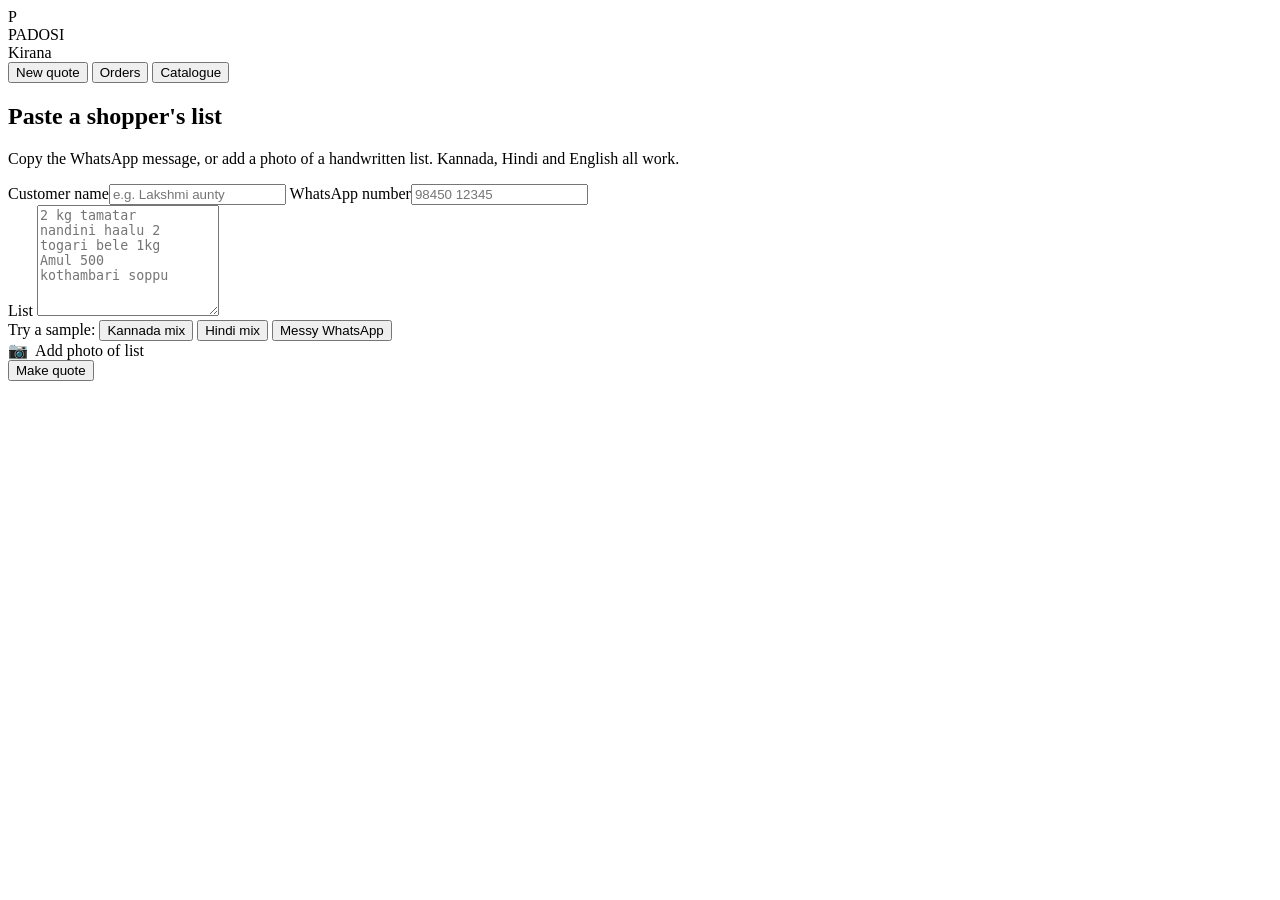
==== public/index.html @ 74f8b6c2 "PADOSI MVP: list to approved kirana quote Owner pastes a shopper's list or uploads a photo; Claude m" ====
<!doctype html>
<html lang="en">
<head>
  <meta charset="utf-8">
  <meta name="viewport" content="width=device-width, initial-scale=1">
  <title>PADOSI · Kirana quotes</title>
  <meta name="description" content="Turn a shopper's WhatsApp list into a priced, owner-approved quote in seconds.">
  <link rel="icon" href="data:image/svg+xml,<svg xmlns='http://www.w3.org/2000/svg' viewBox='0 0 64 64'><rect width='64' height='64' rx='14' fill='%231f5f45'/><text x='32' y='44' font-size='34' text-anchor='middle' fill='%23f4b942' font-family='Arial' font-weight='700'>P</text></svg>">
  <link rel="preconnect" href="https://fonts.googleapis.com">
  <link rel="preconnect" href="https://fonts.gstatic.com" crossorigin>
  <link href="https://fonts.googleapis.com/css2?family=Inter:wght@400;500;600;700&display=swap" rel="stylesheet">
  <link rel="stylesheet" href="/styles.css">
</head>
<body>
  <header class="topbar">
    <div class="brand">
      <span class="logo">P</span>
      <div>
        <div class="brand-name">PADOSI</div>
        <div class="brand-store" id="storeName">Kirana</div>
      </div>
    </div>
    <nav class="tabs" role="tablist">
      <button class="tab active" data-view="quote" role="tab">New quote</button>
      <button class="tab" data-view="orders" role="tab">Orders</button>
      <button class="tab" data-view="catalogue" role="tab">Catalogue</button>
    </nav>
  </header>

  <div id="banner" class="banner" hidden></div>

  <main>
    <!-- NEW QUOTE -->
    <section id="view-quote" class="view">
      <div id="composer" class="card">
        <h1>Paste a shopper's list</h1>
        <p class="muted">Copy the WhatsApp message, or add a photo of a handwritten list. Kannada, Hindi and English all work.</p>

        <div class="row two">
          <label>Customer name<input id="custName" placeholder="e.g. Lakshmi aunty" autocomplete="off"></label>
          <label>WhatsApp number<input id="custPhone" placeholder="98450 12345" inputmode="tel" autocomplete="off"></label>
        </div>

        <label>List
          <textarea id="listText" rows="7" placeholder="2 kg tamatar&#10;nandini haalu 2&#10;togari bele 1kg&#10;Amul 500&#10;kothambari soppu"></textarea>
        </label>

        <div class="samples">
          <span class="muted small">Try a sample:</span>
          <button class="chip" data-sample="0">Kannada mix</button>
          <button class="chip" data-sample="1">Hindi mix</button>
          <button class="chip" data-sample="2">Messy WhatsApp</button>
        </div>

        <div class="photo-row">
          <label class="photo-btn">
            <input id="photoInput" type="file" accept="image/*" hidden>
            <span>📷 &nbsp;Add photo of list</span>
          </label>
          <div id="photoPreview" class="photo-preview" hidden>
            <img id="photoImg" alt="Shopper's list">
            <button id="photoClear" class="link">Remove</button>
          </div>
        </div>

        <button id="makeQuote" class="primary big">Make quote</button>
        <p id="composeError" class="error" hidden></p>
      </div>

      <div id="working" class="card working" hidden>
        <div class="spinner"></div>
        <div>
          <strong>Reading the list…</strong>
          <div class="muted small">Matching items to your catalogue and pricing them</div>
        </div>
      </div>

      <div id="review" hidden></div>
    </section>

    <!-- ORDERS -->
    <section id="view-orders" class="view" hidden>
      <div id="stats" class="stats"></div>
      <div class="card">
        <div class="card-head">
          <h2>Quotes</h2>
          <button id="refreshOrders" class="ghost small-btn">Refresh</button>
        </div>
        <div id="ordersList"></div>
      </div>
    </section>

    <!-- CATALOGUE -->
    <section id="view-catalogue" class="view" hidden>
      <div class="card">
        <div class="card-head wrap">
          <div>
            <h2>Store catalogue</h2>
            <p class="muted small" id="catCount"></p>
          </div>
          <div class="btn-group">
            <label class="ghost small-btn file-btn">Upload CSV<input id="csvInput" type="file" accept=".csv,text/csv" hidden></label>
            <a class="ghost small-btn" href="/api/catalogue.csv" download>Download CSV</a>
            <button id="resetCat" class="ghost small-btn">Load sample</button>
          </div>
        </div>
        <p class="muted small">CSV columns: <code>id, name, aliases, category, unit, price, stock</code>. Only <code>name</code> and <code>price</code> are required. Separate aliases with <code>;</code> (e.g. <code>togari bele;tur dal</code>). Tap a price or stock figure to edit it.</p>
        <input id="catSearch" class="search" placeholder="Search items or aliases…">
        <div id="catTable" class="table-wrap"></div>
      </div>
    </section>
  </main>

  <div id="toast" class="toast" hidden></div>
  <script src="/app.js"></script>
</body>
</html>
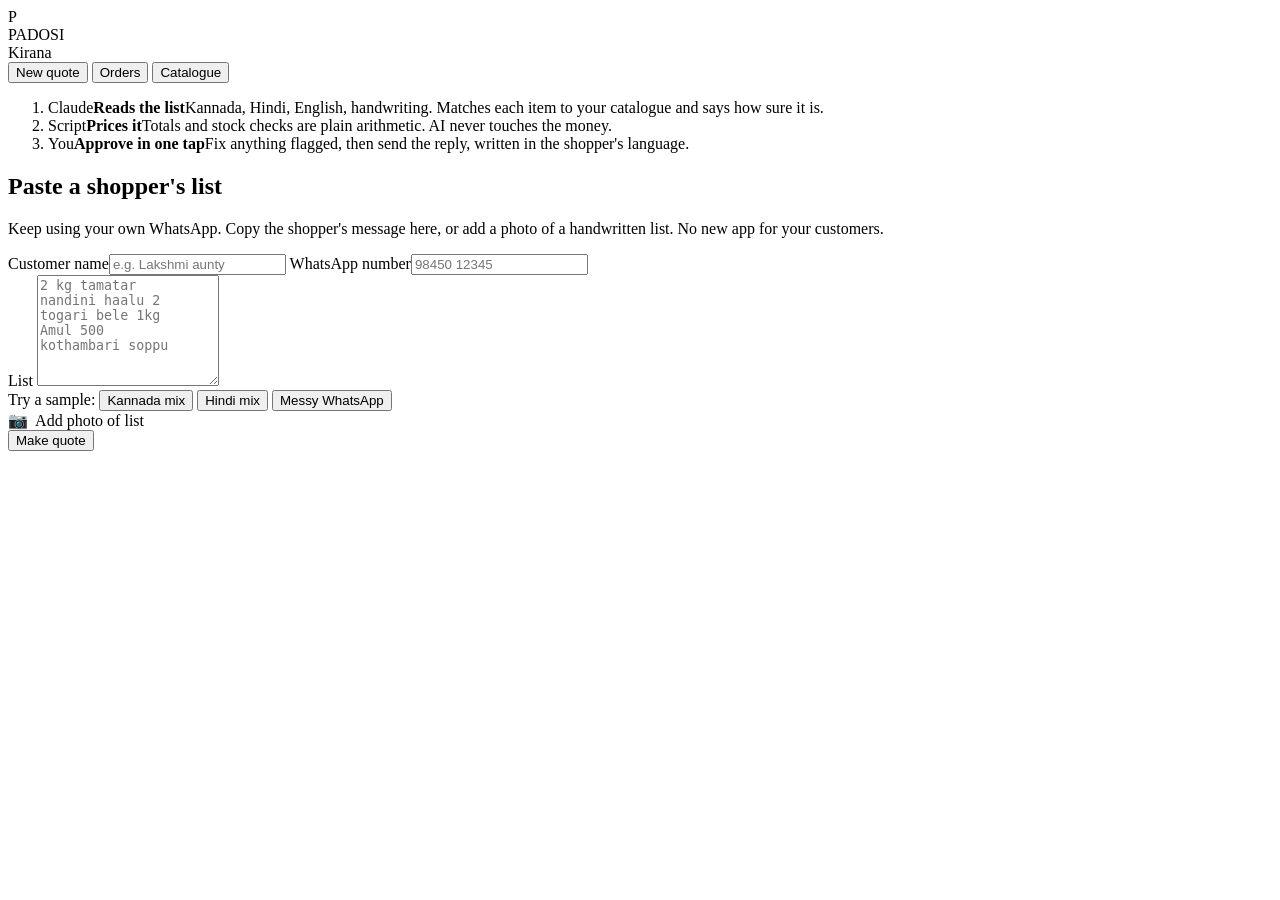
==== commit ac8f0d30: "Make the AI visible and add evidence tools from review feedback - Claude drafts the reply's greeting" ====
--- a/public/index.html
+++ b/public/index.html
@@ -32,9 +32,15 @@
   <main>
     <!-- NEW QUOTE -->
     <section id="view-quote" class="view">
+      <ol class="how" aria-label="How PADOSI works">
+        <li><span class="role ai">Claude</span><b>Reads the list</b><span class="muted small">Kannada, Hindi, English, handwriting. Matches each item to your catalogue and says how sure it is.</span></li>
+        <li><span class="role script">Script</span><b>Prices it</b><span class="muted small">Totals and stock checks are plain arithmetic. AI never touches the money.</span></li>
+        <li><span class="role you">You</span><b>Approve in one tap</b><span class="muted small">Fix anything flagged, then send the reply, written in the shopper's language.</span></li>
+      </ol>
+
       <div id="composer" class="card">
         <h1>Paste a shopper's list</h1>
-        <p class="muted">Copy the WhatsApp message, or add a photo of a handwritten list. Kannada, Hindi and English all work.</p>
+        <p class="muted">Keep using your own WhatsApp. Copy the shopper's message here, or add a photo of a handwritten list. No new app for your customers.</p>
 
         <div class="row two">
           <label>Customer name<input id="custName" placeholder="e.g. Lakshmi aunty" autocomplete="off"></label>
@@ -95,6 +101,32 @@
       <div class="card">
         <div class="card-head wrap">
           <div>
+            <h2>Add items from a supplier bill <span class="role ai">Claude</span></h2>
+            <p class="muted small">Photograph a distributor bill or price list, or paste one. Claude turns it into catalogue items with the Kannada and Hindi names shoppers use, and updates prices and stock for items you already have. You check every row before it's saved.</p>
+          </div>
+        </div>
+        <textarea id="billText" rows="4" placeholder="Toor dal 1kg  MRP 170  qty 10&#10;Gold Winner oil 1L pouch  158  x 12&#10;Parle-G 250g  25  x 24"></textarea>
+        <div class="photo-row">
+          <label class="photo-btn">
+            <input id="billPhoto" type="file" accept="image/*" hidden>
+            <span>📷 &nbsp;Add photo of bill</span>
+          </label>
+          <div id="billPreview" class="photo-preview" hidden>
+            <img id="billImg" alt="Supplier bill">
+            <button id="billClear" class="link">Remove</button>
+          </div>
+          <button id="readBill" class="primary">Read bill</button>
+        </div>
+        <p id="billError" class="error" hidden></p>
+        <div id="billWorking" class="working" style="margin-top:14px" hidden>
+          <div class="spinner"></div><div class="muted small">Claude is reading the bill…</div>
+        </div>
+        <div id="billResult" hidden></div>
+      </div>
+
+      <div class="card">
+        <div class="card-head wrap">
+          <div>
             <h2>Store catalogue</h2>
             <p class="muted small" id="catCount"></p>
           </div>
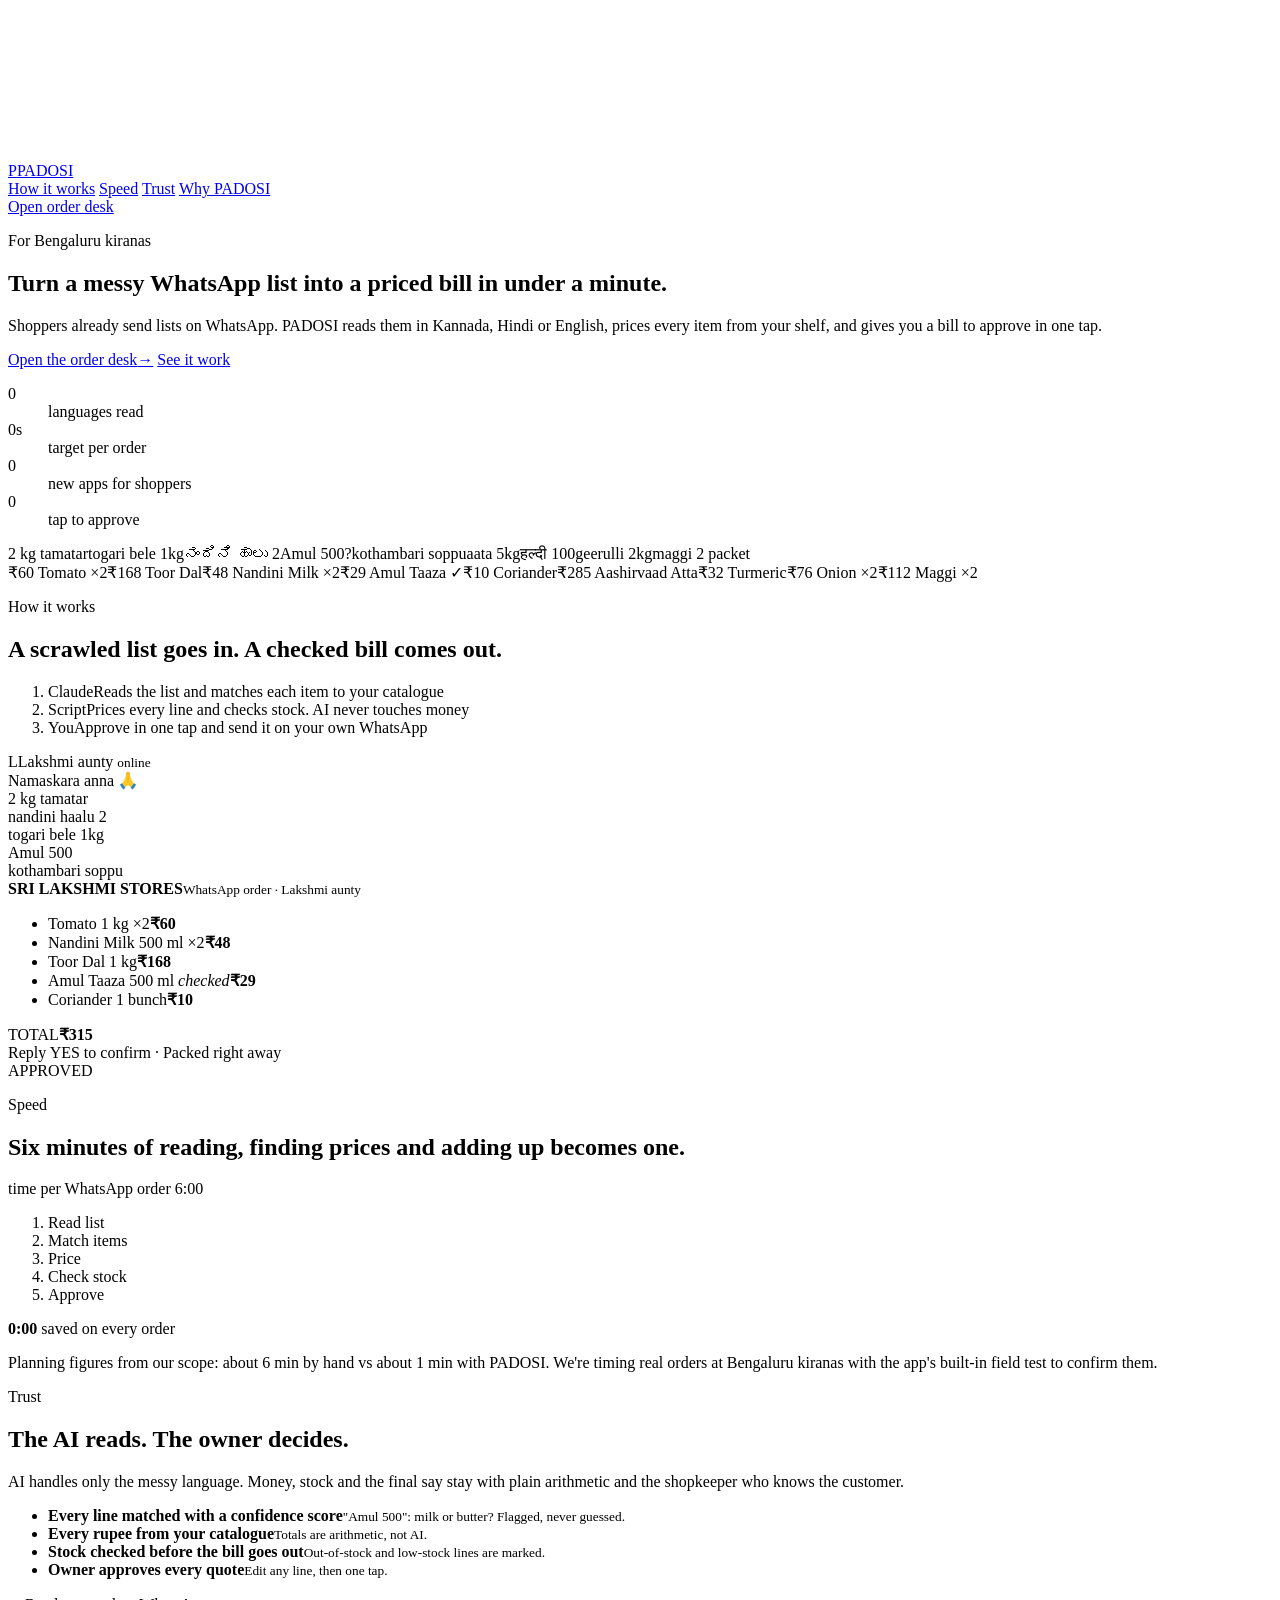
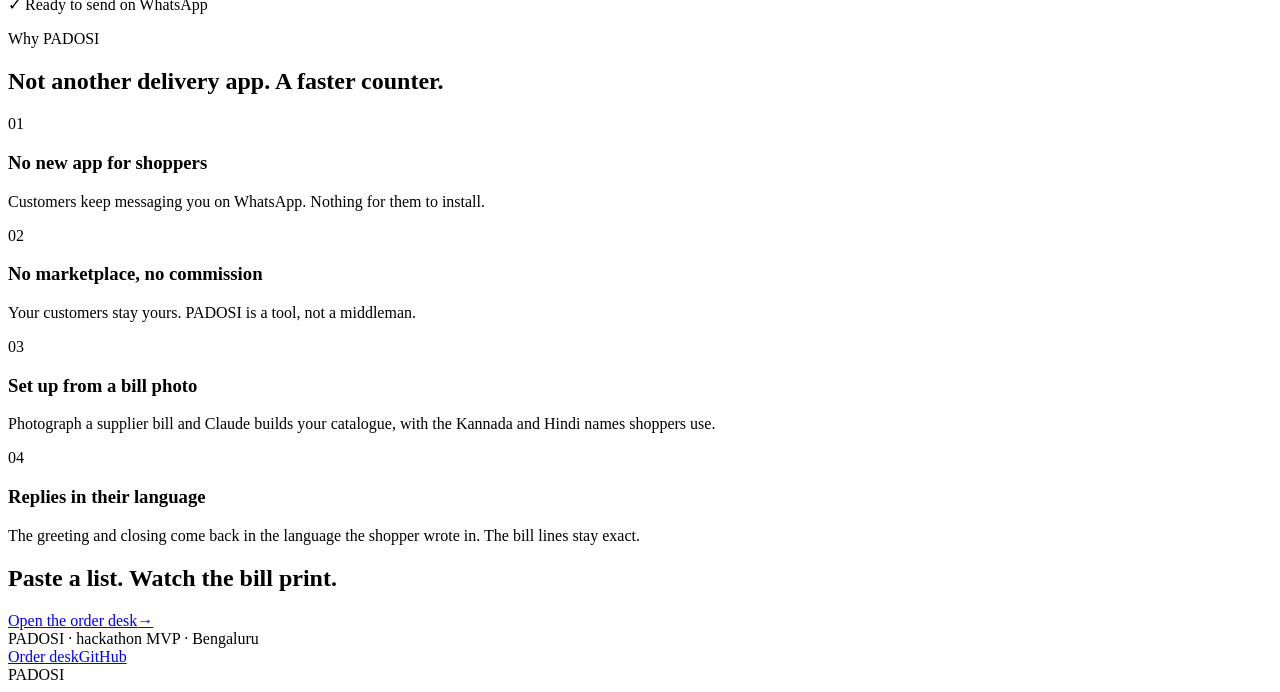
==== commit 5a5ffd93: "Add techy landing page; move order desk to /app Dark landing page with a live canvas grid (homes, ki" ====
--- a/public/index.html
+++ b/public/index.html
@@ -3,147 +3,180 @@
 <head>
   <meta charset="utf-8">
   <meta name="viewport" content="width=device-width, initial-scale=1">
-  <title>PADOSI · Kirana quotes</title>
-  <meta name="description" content="Turn a shopper's WhatsApp list into a priced, owner-approved quote in seconds.">
+  <title>PADOSI · WhatsApp lists to priced bills</title>
+  <meta name="description" content="PADOSI turns a shopper's messy WhatsApp list into a priced, owner-approved bill in under a minute. Built for Bengaluru kiranas.">
   <link rel="icon" href="data:image/svg+xml,<svg xmlns='http://www.w3.org/2000/svg' viewBox='0 0 64 64'><rect width='64' height='64' rx='14' fill='%231f5f45'/><text x='32' y='44' font-size='34' text-anchor='middle' fill='%23f4b942' font-family='Arial' font-weight='700'>P</text></svg>">
   <link rel="preconnect" href="https://fonts.googleapis.com">
   <link rel="preconnect" href="https://fonts.gstatic.com" crossorigin>
-  <link href="https://fonts.googleapis.com/css2?family=Inter:wght@400;500;600;700&display=swap" rel="stylesheet">
-  <link rel="stylesheet" href="/styles.css">
+  <link href="https://fonts.googleapis.com/css2?family=Space+Grotesk:wght@500;600;700&family=Inter:wght@400;500;600&family=JetBrains+Mono:wght@400;500;600&display=swap" rel="stylesheet">
+  <link rel="stylesheet" href="/landing.css">
 </head>
 <body>
-  <header class="topbar">
-    <div class="brand">
-      <span class="logo">P</span>
-      <div>
-        <div class="brand-name">PADOSI</div>
-        <div class="brand-store" id="storeName">Kirana</div>
-      </div>
-    </div>
-    <nav class="tabs" role="tablist">
-      <button class="tab active" data-view="quote" role="tab">New quote</button>
-      <button class="tab" data-view="orders" role="tab">Orders</button>
-      <button class="tab" data-view="catalogue" role="tab">Catalogue</button>
+  <div class="progress" aria-hidden="true"><i></i></div>
+  <canvas id="grid" aria-hidden="true"></canvas>
+  <div class="vignette" aria-hidden="true"></div>
+
+  <header class="nav">
+    <a class="nav-brand" href="#top"><span class="logo">P</span>PADOSI</a>
+    <nav>
+      <a href="#how">How it works</a>
+      <a href="#match">Speed</a>
+      <a href="#trust">Trust</a>
+      <a href="#why">Why PADOSI</a>
     </nav>
+    <a class="navcta" href="/app">Open order desk</a>
   </header>
 
-  <div id="banner" class="banner" hidden></div>
+  <main id="top">
+    <!-- HERO -->
+    <section class="hero">
+      <div class="wrap">
+        <p class="eyebrow">For Bengaluru kiranas</p>
+        <h1 class="mega">Turn a messy WhatsApp list into a <span class="hl">priced bill</span> in under a minute.</h1>
+        <p class="lede">Shoppers already send lists on WhatsApp. PADOSI reads them in Kannada, Hindi or English, prices every item from your shelf, and gives you a bill to approve in one tap.</p>
+        <div class="cta-row">
+          <a class="btn pri" href="/app"><span>Open the order desk</span><span class="arr">→</span></a>
+          <a class="btn ghost" href="#how">See it work</a>
+        </div>
+        <dl class="facts">
+          <div><dt data-count="3">0</dt><dd>languages read</dd></div>
+          <div><dt><span data-count="60">0</span>s</dt><dd>target per order</dd></div>
+          <div><dt data-count="0">0</dt><dd>new apps for shoppers</dd></div>
+          <div><dt data-count="1">0</dt><dd>tap to approve</dd></div>
+        </dl>
+      </div>
+      <div class="cue" aria-hidden="true"><span></span></div>
+    </section>
 
-  <main>
-    <!-- NEW QUOTE -->
-    <section id="view-quote" class="view">
-      <ol class="how" aria-label="How PADOSI works">
-        <li><span class="role ai">Claude</span><b>Reads the list</b><span class="muted small">Kannada, Hindi, English, handwriting. Matches each item to your catalogue and says how sure it is.</span></li>
-        <li><span class="role script">Script</span><b>Prices it</b><span class="muted small">Totals and stock checks are plain arithmetic. AI never touches the money.</span></li>
-        <li><span class="role you">You</span><b>Approve in one tap</b><span class="muted small">Fix anything flagged, then send the reply, written in the shopper's language.</span></li>
-      </ol>
+    <!-- RIBBON: lists as shoppers actually write them -->
+    <section class="ribbon" aria-label="Examples of shopper lists">
+      <div class="rrow" data-dir="-1"><div class="rtrack">
+        <span>2 kg tamatar</span><span>togari bele 1kg</span><span>ನಂದಿನಿ ಹಾಲು 2</span><span>Amul 500?</span><span>kothambari soppu</span><span>aata 5kg</span><span>हल्दी 100g</span><span>eerulli 2kg</span><span>maggi 2 packet</span>
+      </div></div>
+      <div class="rrow" data-dir="1"><div class="rtrack">
+        <span>₹60 Tomato ×2</span><span>₹168 Toor Dal</span><span>₹48 Nandini Milk ×2</span><span>₹29 Amul Taaza ✓</span><span>₹10 Coriander</span><span>₹285 Aashirvaad Atta</span><span>₹32 Turmeric</span><span>₹76 Onion ×2</span><span>₹112 Maggi ×2</span>
+      </div></div>
+    </section>
 
-      <div id="composer" class="card">
-        <h1>Paste a shopper's list</h1>
-        <p class="muted">Keep using your own WhatsApp. Copy the shopper's message here, or add a photo of a handwritten list. No new app for your customers.</p>
-
-        <div class="row two">
-          <label>Customer name<input id="custName" placeholder="e.g. Lakshmi aunty" autocomplete="off"></label>
-          <label>WhatsApp number<input id="custPhone" placeholder="98450 12345" inputmode="tel" autocomplete="off"></label>
-        </div>
-
-        <label>List
-          <textarea id="listText" rows="7" placeholder="2 kg tamatar&#10;nandini haalu 2&#10;togari bele 1kg&#10;Amul 500&#10;kothambari soppu"></textarea>
-        </label>
-
-        <div class="samples">
-          <span class="muted small">Try a sample:</span>
-          <button class="chip" data-sample="0">Kannada mix</button>
-          <button class="chip" data-sample="1">Hindi mix</button>
-          <button class="chip" data-sample="2">Messy WhatsApp</button>
-        </div>
-
-        <div class="photo-row">
-          <label class="photo-btn">
-            <input id="photoInput" type="file" accept="image/*" hidden>
-            <span>📷 &nbsp;Add photo of list</span>
-          </label>
-          <div id="photoPreview" class="photo-preview" hidden>
-            <img id="photoImg" alt="Shopper's list">
-            <button id="photoClear" class="link">Remove</button>
+    <!-- PRINTER: scroll prints the bill -->
+    <section class="printsec" id="how">
+      <div class="sticky">
+        <div class="wrap two">
+          <div>
+            <p class="eyebrow">How it works</p>
+            <h2 class="big">A scrawled list goes in. A checked bill comes out.</h2>
+            <ol class="flow">
+              <li data-at="0.05"><span class="role ai">Claude</span>Reads the list and matches each item to your catalogue</li>
+              <li data-at="0.4"><span class="role script">Script</span>Prices every line and checks stock. AI never touches money</li>
+              <li data-at="0.8"><span class="role you">You</span>Approve in one tap and send it on your own WhatsApp</li>
+            </ol>
+          </div>
+          <div class="stage">
+            <div class="chat">
+              <div class="chat-head"><span class="avatar">L</span>Lakshmi aunty <small>online</small></div>
+              <div class="bubble">Namaskara anna 🙏<br>2 kg tamatar<br>nandini haalu 2<br>togari bele 1kg<br>Amul 500<br>kothambari soppu</div>
+              <div class="scanbar" aria-hidden="true"></div>
+            </div>
+            <div class="printer" id="printer">
+              <div class="paper-clip">
+                <div class="receipt" id="receipt">
+                  <div class="r-head"><b>SRI LAKSHMI STORES</b><small>WhatsApp order · Lakshmi aunty</small></div>
+                  <ul class="r-lines">
+                    <li><span>Tomato 1 kg ×2</span><b>₹60</b></li>
+                    <li><span>Nandini Milk 500 ml ×2</span><b>₹48</b></li>
+                    <li><span>Toor Dal 1 kg</span><b>₹168</b></li>
+                    <li class="flag"><span>Amul Taaza 500 ml <em>checked</em></span><b>₹29</b></li>
+                    <li><span>Coriander 1 bunch</span><b>₹10</b></li>
+                  </ul>
+                  <div class="r-total"><span>TOTAL</span><b>₹315</b></div>
+                  <div class="r-foot">Reply YES to confirm · Packed right away</div>
+                  <span class="r-stamp">APPROVED</span>
+                </div>
+              </div>
+              <div class="slot"></div>
+            </div>
           </div>
         </div>
-
-        <button id="makeQuote" class="primary big">Make quote</button>
-        <p id="composeError" class="error" hidden></p>
-      </div>
-
-      <div id="working" class="card working" hidden>
-        <div class="spinner"></div>
-        <div>
-          <strong>Reading the list…</strong>
-          <div class="muted small">Matching items to your catalogue and pricing them</div>
-        </div>
-      </div>
-
-      <div id="review" hidden></div>
-    </section>
-
-    <!-- ORDERS -->
-    <section id="view-orders" class="view" hidden>
-      <div id="stats" class="stats"></div>
-      <div class="card">
-        <div class="card-head">
-          <h2>Quotes</h2>
-          <button id="refreshOrders" class="ghost small-btn">Refresh</button>
-        </div>
-        <div id="ordersList"></div>
       </div>
     </section>
 
-    <!-- CATALOGUE -->
-    <section id="view-catalogue" class="view" hidden>
-      <div class="card">
-        <div class="card-head wrap">
-          <div>
-            <h2>Add items from a supplier bill <span class="role ai">Claude</span></h2>
-            <p class="muted small">Photograph a distributor bill or price list, or paste one. Claude turns it into catalogue items with the Kannada and Hindi names shoppers use, and updates prices and stock for items you already have. You check every row before it's saved.</p>
+    <!-- SPEED: scroll counts the time down -->
+    <section class="pathsec" id="match">
+      <div class="sticky">
+        <div class="wrap">
+          <p class="eyebrow">Speed</p>
+          <h2 class="big">Six minutes of reading, finding prices and adding up becomes one.</h2>
+          <div class="meter">
+            <div class="meter-top">
+              <span class="mono muted">time per WhatsApp order</span>
+              <span class="clock" id="clock">6:00</span>
+            </div>
+            <div class="bar"><i id="bar"></i></div>
+            <ol class="hops" id="hops">
+              <li>Read list</li><li>Match items</li><li>Price</li><li>Check stock</li><li>Approve</li>
+            </ol>
+            <p class="save" id="save"><b id="saved">0:00</b> saved on every order</p>
+            <p class="fine">Planning figures from our scope: about 6 min by hand vs about 1 min with PADOSI. We're timing real orders at Bengaluru kiranas with the app's built-in field test to confirm them.</p>
           </div>
         </div>
-        <textarea id="billText" rows="4" placeholder="Toor dal 1kg  MRP 170  qty 10&#10;Gold Winner oil 1L pouch  158  x 12&#10;Parle-G 250g  25  x 24"></textarea>
-        <div class="photo-row">
-          <label class="photo-btn">
-            <input id="billPhoto" type="file" accept="image/*" hidden>
-            <span>📷 &nbsp;Add photo of bill</span>
-          </label>
-          <div id="billPreview" class="photo-preview" hidden>
-            <img id="billImg" alt="Supplier bill">
-            <button id="billClear" class="link">Remove</button>
-          </div>
-          <button id="readBill" class="primary">Read bill</button>
+      </div>
+    </section>
+
+    <!-- TRUST: checks tick in sequence -->
+    <section class="checksec" id="trust">
+      <div class="wrap two">
+        <div>
+          <p class="eyebrow">Trust</p>
+          <h2 class="big">The AI reads. The owner decides.</h2>
+          <p class="lede small">AI handles only the messy language. Money, stock and the final say stay with plain arithmetic and the shopkeeper who knows the customer.</p>
         </div>
-        <p id="billError" class="error" hidden></p>
-        <div id="billWorking" class="working" style="margin-top:14px" hidden>
-          <div class="spinner"></div><div class="muted small">Claude is reading the bill…</div>
-        </div>
-        <div id="billResult" hidden></div>
-      </div>
-
-      <div class="card">
-        <div class="card-head wrap">
-          <div>
-            <h2>Store catalogue</h2>
-            <p class="muted small" id="catCount"></p>
-          </div>
-          <div class="btn-group">
-            <label class="ghost small-btn file-btn">Upload CSV<input id="csvInput" type="file" accept=".csv,text/csv" hidden></label>
-            <a class="ghost small-btn" href="/api/catalogue.csv" download>Download CSV</a>
-            <button id="resetCat" class="ghost small-btn">Load sample</button>
+        <div class="checks spotlit" id="checks">
+          <div class="core">
+            <ul>
+              <li><span class="tick"></span><div><b>Every line matched with a confidence score</b><small>"Amul 500": milk or butter? Flagged, never guessed.</small></div></li>
+              <li><span class="tick"></span><div><b>Every rupee from your catalogue</b><small>Totals are arithmetic, not AI.</small></div></li>
+              <li><span class="tick"></span><div><b>Stock checked before the bill goes out</b><small>Out-of-stock and low-stock lines are marked.</small></div></li>
+              <li><span class="tick"></span><div><b>Owner approves every quote</b><small>Edit any line, then one tap.</small></div></li>
+            </ul>
+            <div class="verdict" id="verdict">✓ Ready to send on WhatsApp</div>
           </div>
         </div>
-        <p class="muted small">CSV columns: <code>id, name, aliases, category, unit, price, stock</code>. Only <code>name</code> and <code>price</code> are required. Separate aliases with <code>;</code> (e.g. <code>togari bele;tur dal</code>). Tap a price or stock figure to edit it.</p>
-        <input id="catSearch" class="search" placeholder="Search items or aliases…">
-        <div id="catTable" class="table-wrap"></div>
+      </div>
+    </section>
+
+    <!-- WHY: what's different from earlier attempts -->
+    <section class="why" id="why">
+      <div class="wrap">
+        <p class="eyebrow">Why PADOSI</p>
+        <h2 class="big">Not another delivery app. A faster counter.</h2>
+        <div class="tiles">
+          <article class="tile spotlit"><span class="mono num">01</span><h3>No new app for shoppers</h3><p>Customers keep messaging you on WhatsApp. Nothing for them to install.</p></article>
+          <article class="tile spotlit"><span class="mono num">02</span><h3>No marketplace, no commission</h3><p>Your customers stay yours. PADOSI is a tool, not a middleman.</p></article>
+          <article class="tile spotlit"><span class="mono num">03</span><h3>Set up from a bill photo</h3><p>Photograph a supplier bill and Claude builds your catalogue, with the Kannada and Hindi names shoppers use.</p></article>
+          <article class="tile spotlit"><span class="mono num">04</span><h3>Replies in their language</h3><p>The greeting and closing come back in the language the shopper wrote in. The bill lines stay exact.</p></article>
+        </div>
+      </div>
+    </section>
+
+    <!-- FINAL CTA -->
+    <section class="final">
+      <div class="wrap">
+        <h2 class="mega">Paste a list. Watch the bill print.</h2>
+        <div class="cta-row center">
+          <a class="btn pri" href="/app"><span>Open the order desk</span><span class="arr">→</span></a>
+        </div>
       </div>
     </section>
   </main>
 
-  <div id="toast" class="toast" hidden></div>
-  <script src="/app.js"></script>
+  <footer class="foot">
+    <div class="wrap foot-row">
+      <span class="mono muted">PADOSI · hackathon MVP · Bengaluru</span>
+      <nav><a href="/app">Order desk</a><a href="https://github.com/yogitabhuania/padosi" rel="noopener">GitHub</a></nav>
+    </div>
+    <div class="foot-word" aria-hidden="true">PADOSI</div>
+  </footer>
+
+  <script src="/landing.js"></script>
 </body>
 </html>
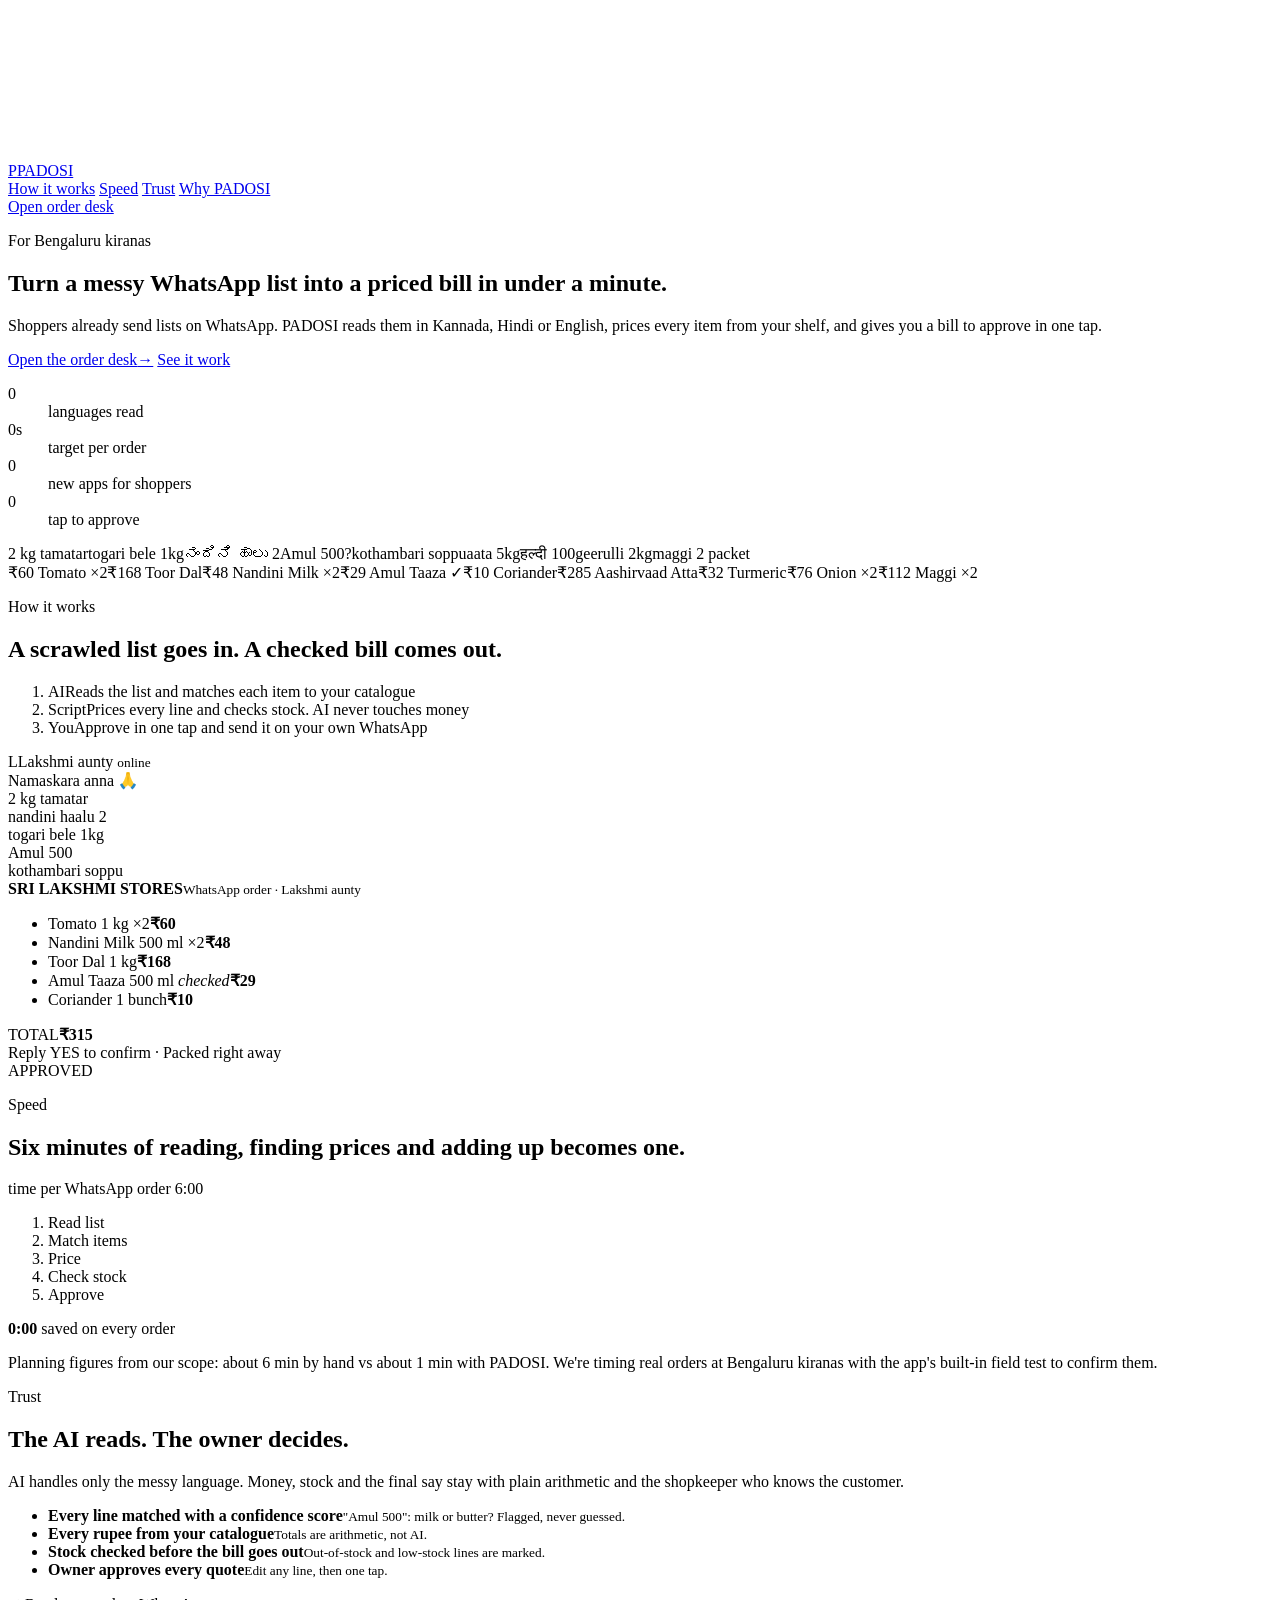
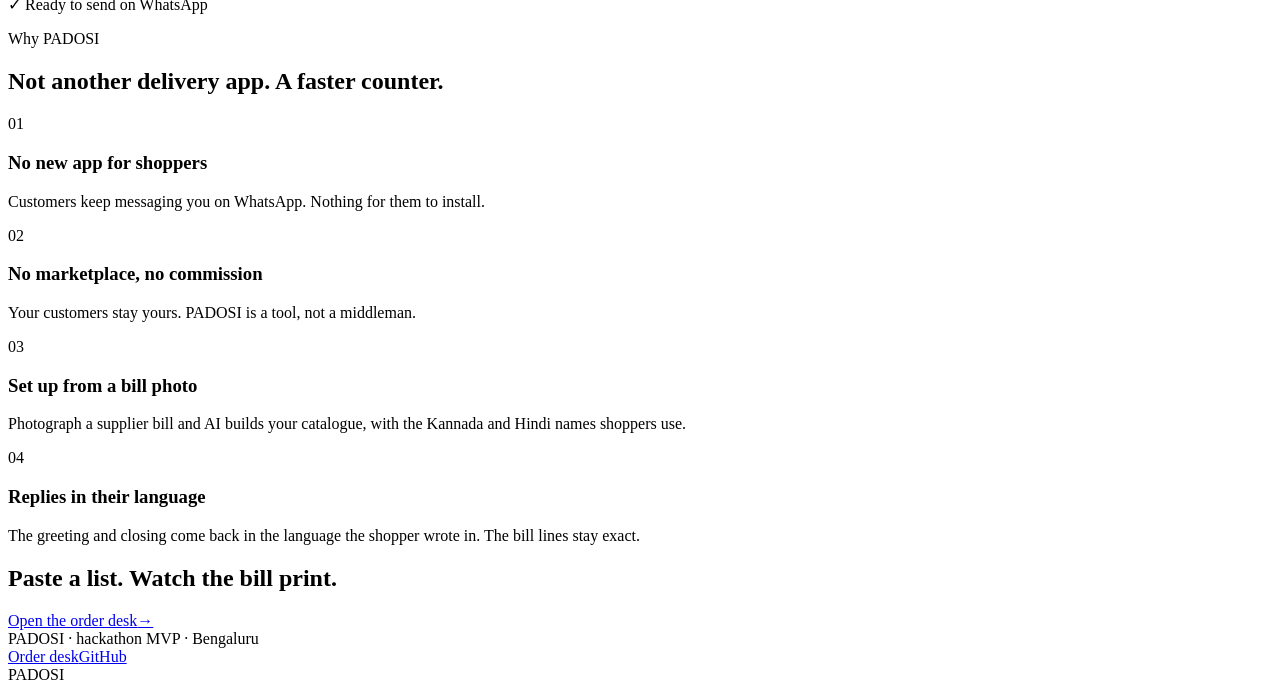
==== commit 6b32fc23: "Support Gemini as the AI alongside Claude Lists, photos and bills can be read by Gemini (GEMINI_API_" ====
--- a/public/index.html
+++ b/public/index.html
@@ -66,7 +66,7 @@
             <p class="eyebrow">How it works</p>
             <h2 class="big">A scrawled list goes in. A checked bill comes out.</h2>
             <ol class="flow">
-              <li data-at="0.05"><span class="role ai">Claude</span>Reads the list and matches each item to your catalogue</li>
+              <li data-at="0.05"><span class="role ai"><span data-ai-name>AI</span></span>Reads the list and matches each item to your catalogue</li>
               <li data-at="0.4"><span class="role script">Script</span>Prices every line and checks stock. AI never touches money</li>
               <li data-at="0.8"><span class="role you">You</span>Approve in one tap and send it on your own WhatsApp</li>
             </ol>
@@ -152,7 +152,7 @@
         <div class="tiles">
           <article class="tile spotlit"><span class="mono num">01</span><h3>No new app for shoppers</h3><p>Customers keep messaging you on WhatsApp. Nothing for them to install.</p></article>
           <article class="tile spotlit"><span class="mono num">02</span><h3>No marketplace, no commission</h3><p>Your customers stay yours. PADOSI is a tool, not a middleman.</p></article>
-          <article class="tile spotlit"><span class="mono num">03</span><h3>Set up from a bill photo</h3><p>Photograph a supplier bill and Claude builds your catalogue, with the Kannada and Hindi names shoppers use.</p></article>
+          <article class="tile spotlit"><span class="mono num">03</span><h3>Set up from a bill photo</h3><p>Photograph a supplier bill and <span data-ai-name>AI</span> builds your catalogue, with the Kannada and Hindi names shoppers use.</p></article>
           <article class="tile spotlit"><span class="mono num">04</span><h3>Replies in their language</h3><p>The greeting and closing come back in the language the shopper wrote in. The bill lines stay exact.</p></article>
         </div>
       </div>
